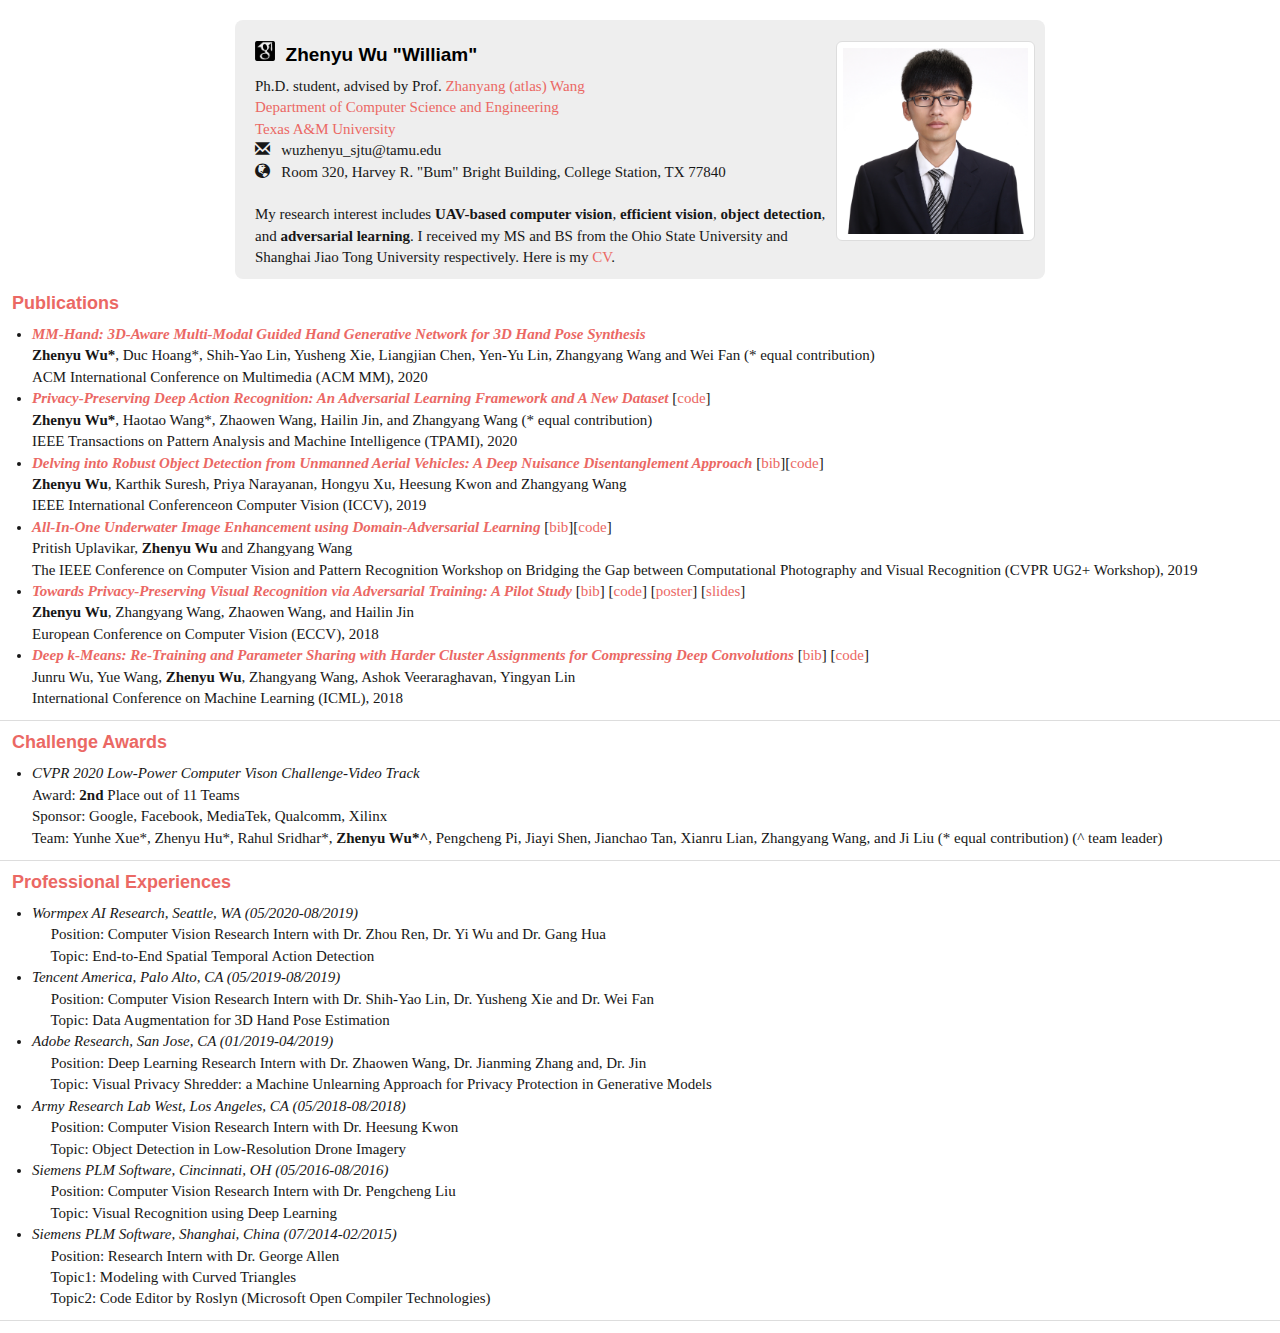
==== index.html @ eb4695ed "Update index.html" ====
<!DOCTYPE html>
<html>
<head>
	<meta charset="utf-8">
	<meta content="IE=edge" http-equiv="X-UA-Compatible">
	<meta content="width=840, initial-scale=1.0" name="viewport">
	<meta content="Zhenyu Wu" name="author">
	<meta content="Homepage" name="description">

	<title>Zhenyu Wu "William" - Texas A&M University</title>
	<!-- Bootstrap core CSS -->
	<link href="bootstrap/css/bootstrap.min.css" rel="stylesheet">
	<!-- Bootstrap theme -->
	<link href="bootstrap/css/bootstrap-theme.min.css" rel="stylesheet">
	<!-- Bootstrap icon -->
	<link href="bootstrap/css/bootstrap.icon-large.min.css" rel="stylesheet">
	<!-- Custom styles for this template -->
	<link href="theme.css" rel="stylesheet">
	<!-- HTML5 shim and Respond.js IE8 support of HTML5 elements and media queries -->
	<link rel="stylesheet" href="https://maxcdn.bootstrapcdn.com/font-awesome/4.4.0/css/font-awesome.min.css">

	<!--[if lt IE 9]>
	  <script src="https://oss.maxcdn.com/libs/html5shiv/3.7.0/html5shiv.js"></script>
	  <script src="https://oss.maxcdn.com/libs/respond.js/1.3.0/respond.min.js"></script>
	<![endif]-->
</head>

<body>

	<div class="container-narrow">
		<div class="title">

			<h4> <span class="google_scholar"></span>&nbsp; <a href="https://scholar.google.com/citations?user=XOjjlREAAAAJ&hl=en" style="color:#000000;"><strong>Zhenyu Wu "William"</strong></a>

			<img class="img-thumbnail-wei" height="200" hspace=
			"10" src="pics/wu_profile.png" style="float:right">

			</h4>
			Ph.D. student, advised by Prof. <a href="http://www.atlaswang.com/">Zhanyang (atlas) Wang</a> <br>
			<a href="https://engineering.tamu.edu/cse/">Department of Computer Science and Engineering</a><br>
			<a href="https://www.tamu.edu/">Texas A&M University</a><br>
			<span class="glyphicon glyphicon-envelope"></span>&nbsp;&nbsp;
			wuzhenyu_sjtu@tamu.edu<br>
			<span class="glyphicon glyphicon-globe"></span>&nbsp;&nbsp; Room 320, Harvey R. "Bum" Bright Building, College Station, TX 77840<br>

		    <br>
		    My research interest includes <b>UAV-based computer vision</b>, <b>efficient vision</b>, <b>object detection</b>, and <b>adversarial learning</b>. I received my MS and BS from the Ohio State University and Shanghai Jiao Tong University respectively. Here is my <a href="files/CV.pdf">CV</a>.
		    <br>





			</span>

		</div>

		</div>




		<div class="content">
			<h5 class="text-primary" id="publications">Publications</h5>


			<ul>
				<li>
					<b>
						<a href="publications/ACMMM20_MM_Hand.pdf"
						id="smt-simple" name="smt-simple" style="font-style: italic; text-decoration: none">
						MM-Hand: 3D-Aware Multi-Modal Guided Hand Generative Network for 3D Hand Pose Synthesis
						</a>
					</b> <br>
						<b>Zhenyu Wu*</b>, Duc Hoang*, Shih-Yao Lin, Yusheng Xie, Liangjian Chen, Yen-Yu Lin, Zhangyang Wang and Wei Fan (* equal contribution) <br>
						ACM International Conference on Multimedia (ACM MM), 2020
				</li>

				<li>
					<b>
						<a href="publications/TPAMI_privacy_paper.pdf"
						id="smt-simple" name="smt-simple" style="font-style: italic; text-decoration: none">
						Privacy-Preserving Deep Action Recognition: An Adversarial Learning Framework and A New Dataset
						</a>
					</b>
						[<a href="https://github.com/TAMU-VITA/PA-HMDB51">code</a>]<br>
						<b>Zhenyu Wu*</b>, Haotao Wang*, Zhaowen Wang, Hailin Jin, and Zhangyang Wang (* equal contribution) <br>
						IEEE Transactions on Pattern Analysis and Machine Intelligence (TPAMI), 2020
				</li>

				<li>
					<b>
						<a href="publications/ICCV19_uav_objectdetection_paper.pdf"
						id="smt-simple" name="smt-simple" style="font-style: italic; text-decoration: none">Delving into Robust Object Detection from Unmanned Aerial Vehicles: A Deep Nuisance Disentanglement Approach
						</a>
					</b>
						[<a href="bib/bib_iccv2019_uav_objectdetection.txt">bib</a>][<a href="https://github.com/TAMU-VITA/UAV-NDFT">code</a>]<br>
						<b>Zhenyu Wu</b>, Karthik Suresh, Priya Narayanan, Hongyu Xu, Heesung Kwon and Zhangyang Wang <br>
						IEEE International Conferenceon Computer Vision (ICCV), 2019
				</li>

				<li>
					<b>
						<a href="publications/CVPRW19_underwater_enhancement_paper.pdf"
						id="smt-simple" name="smt-simple" style="font-style: italic; text-decoration: none">
						All-In-One Underwater Image Enhancement using Domain-Adversarial Learning
						</a>
					</b>
						[<a href="bib/bib_cvprw2019_underwaterenhancement.txt">bib</a>][<a href="https://github.com/TAMU-VITA/All-In-One-Underwater-Image-Enhancement-using-Domain-Adversarial-Learning">code</a>]<br>
						Pritish Uplavikar, <b>Zhenyu Wu</b> and Zhangyang Wang <br>
						The IEEE Conference on Computer Vision and Pattern Recognition Workshop on Bridging the Gap between Computational Photography and Visual Recognition (CVPR UG2+ Workshop), 2019
				</li>

				<li>
					<b>
						<a href="publications/ECCV18_privacy_paper.pdf"
						id="smt-simple" name="smt-simple" style="font-style: italic; text-decoration: none">
						Towards Privacy-Preserving Visual Recognition via Adversarial Training: A Pilot Study
						</a>
					</b>
						[<a href="bib/bib_eccv2018_privacy.txt">bib</a>]
						[<a href="https://github.com/TAMU-VITA/Privacy-AdversarialLearning">code</a>]
						[<a href="publications/ECCV18_privacy_poster.pdf">poster</a>]
						[<a href="publications/ECCV18_privacy_slides.pdf">slides</a>]<br>
						<b>Zhenyu Wu</b>, Zhangyang Wang, Zhaowen Wang, and Hailin Jin <br>
						European Conference on Computer Vision (ECCV), 2018
				</li>

				<li>
					<b>
						<a href="publications/ICML18_deepkmeans_paper.pdf"
						id="smt-simple" name="smt-simple" style="font-style: italic; text-decoration: none">
						Deep k-Means: Re-Training and Parameter Sharing with Harder Cluster Assignments for Compressing Deep Convolutions
						</a>
					</b>
						[<a href="bib/bib_icml2018_deepkmeans.txt">bib</a>]
						[<a href="https://github.com/TAMU-VITA/Deep-K-Means-pytorch">code</a>]<br>
						Junru Wu, Yue Wang, <b>Zhenyu Wu</b>, Zhangyang Wang, Ashok Veeraraghavan, Yingyan Lin <br>
						International Conference on Machine Learning (ICML), 2018
				</li>
			</ul>
		</div>
		<div class="content">
			<h5 class="text-primary" id="experience">Challenge Awards</h5>


			<ul>
				<li>
					<i>CVPR 2020 Low-Power Computer Vison Challenge-Video Track</i><br>
					Award: <b>2nd</b> Place out of 11 Teams<br>
					Sponsor: Google, Facebook, MediaTek, Qualcomm, Xilinx<br>
					Team: Yunhe Xue*, Zhenyu Hu*, Rahul Sridhar*, <b>Zhenyu Wu*^</b>, Pengcheng Pi, Jiayi Shen, Jianchao Tan, Xianru Lian, Zhangyang Wang, and Ji Liu  (* equal contribution) (^ team leader)<br>
				</li>
			</ul>
		</div>

		<div class="content">
			<h5 class="text-primary" id="experience">Professional Experiences</h5>


			<ul>
				<li>
					<i>Wormpex AI Research, Seattle, WA (05/2020-08/2019)</i><br>
					&nbsp;&nbsp;&nbsp;&nbsp; Position: Computer Vision Research Intern with Dr. Zhou Ren, Dr. Yi Wu and Dr. Gang Hua<br>
					&nbsp;&nbsp;&nbsp;&nbsp; Topic: End-to-End Spatial Temporal Action Detection<br>
				</li>
				<li>
					<i>Tencent America, Palo Alto, CA (05/2019-08/2019)</i><br>
					&nbsp;&nbsp;&nbsp;&nbsp; Position: Computer Vision Research Intern with Dr. Shih-Yao Lin, Dr. Yusheng Xie and Dr. Wei Fan<br>
					&nbsp;&nbsp;&nbsp;&nbsp; Topic: Data Augmentation for 3D Hand Pose Estimation<br>
				</li>
				<li>
					<i>Adobe Research, San Jose, CA (01/2019-04/2019)</i><br>
					&nbsp;&nbsp;&nbsp;&nbsp; Position: Deep Learning Research Intern with Dr. Zhaowen Wang, Dr. Jianming Zhang and, Dr. 
					
					Jin<br>
					&nbsp;&nbsp;&nbsp;&nbsp; Topic: Visual Privacy Shredder: a Machine Unlearning Approach for Privacy Protection in Generative Models<br>
				</li>
				<li>
					<i>Army Research Lab West, Los Angeles, CA (05/2018-08/2018)</i><br>
					&nbsp;&nbsp;&nbsp;&nbsp; Position: Computer Vision Research Intern with Dr. Heesung Kwon<br>
					&nbsp;&nbsp;&nbsp;&nbsp; Topic: Object Detection in Low-Resolution Drone Imagery<br>
				</li>
				<li>
					<i>Siemens PLM Software, Cincinnati, OH (05/2016-08/2016)</i><br>
					&nbsp;&nbsp;&nbsp;&nbsp; Position: Computer Vision Research Intern with Dr. Pengcheng Liu<br>
					&nbsp;&nbsp;&nbsp;&nbsp; Topic: Visual Recognition using Deep Learning<br>
				</li>
				<li>
					<i>Siemens PLM Software, Shanghai, China (07/2014-02/2015)</i><br>
					&nbsp;&nbsp;&nbsp;&nbsp; Position: Research Intern with Dr. George Allen<br>
					&nbsp;&nbsp;&nbsp;&nbsp; Topic1: Modeling with Curved Triangles<br>
					&nbsp;&nbsp;&nbsp;&nbsp; Topic2: Code Editor by Roslyn (Microsoft Open Compiler Technologies)<br>
				</li>
			</ul>
		</div>

</body>
</html>
---- theme.css ----
.container-narrow {
	width: 840px;
	padding-right: 15px;
	padding-left: 15px;
	margin-right: auto;
	margin-left: auto;
}

.body{
	color: #171717;
}


.title {
	clear: right;
	padding-top: 10px;
	padding-left: 20px;
	padding-right: 0px;
	padding-bottom: 10px;
	margin-top: 20px;
	margin-bottom: 15px;
	background-color: #eeeeee;
	border-radius: 8px;
}

.text-primary {
	font-size: 1.2em;
}

h2 span {
	font-size: 0.8em;
	word-spacing: -0.05em;
	color: #555555;
}

.content {
	padding-left: 12px;
	padding-right: 12px;
	margin-bottom: 12px;
	border-bottom: 1px solid #dddddd;
}

img.displayed {
	display: block;
	margin-right: auto;
	margin-left: auto;
	width: 350px;
}

ul {
	padding-left: 20px;
}

ul.pub {
	padding-left: 20px;
	list-style: circle;
}

.muted {
	color: #888888;
	font-style: italic;
}

.boxed {
    color: #171717;
    border:1px solid #dddddd;
    margin-bottom: 15px;
    border-radius:25px;
    padding-right: 15px;
	padding-left: 15px;
}


.google_scholar {
    background: url('pics/google_scholar.png');
    background-size: 20px;
    height: 20px;
    width: 20px;
    display: inline-block;
}
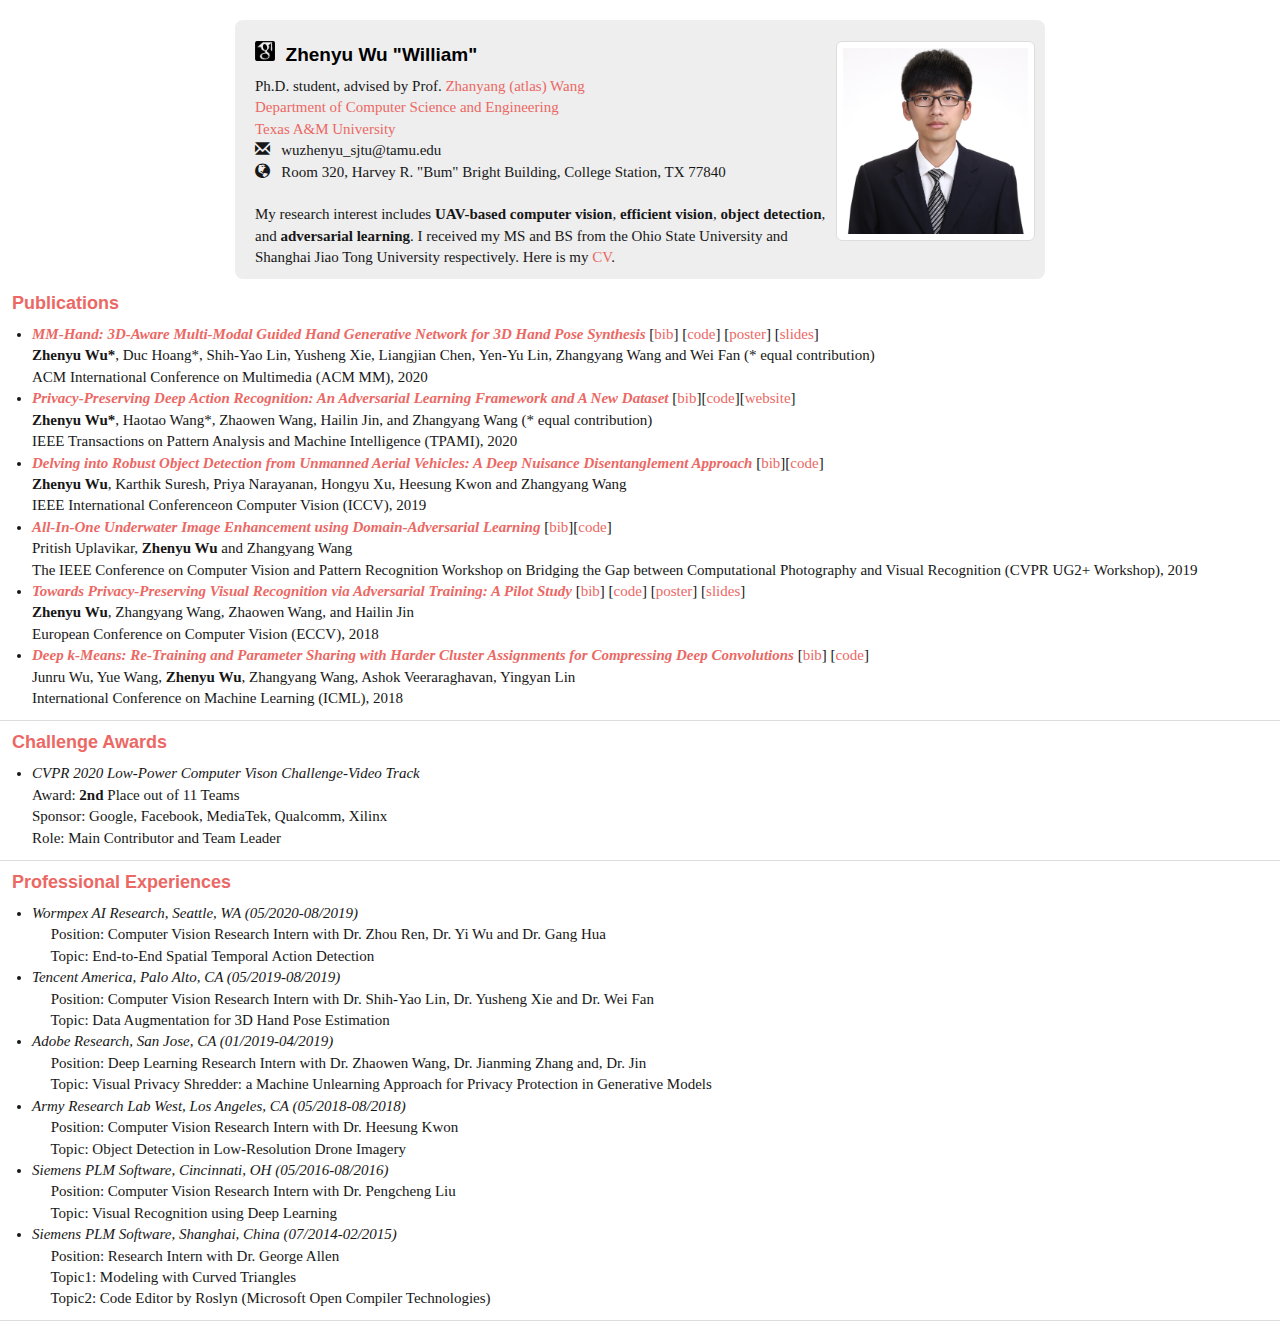
==== commit 88bd43c5: "update publication" ====
--- a/index.html
+++ b/index.html
@@ -67,11 +67,15 @@
 			<ul>
 				<li>
 					<b>
-						<a href="publications/ACMMM20_MM_Hand.pdf"
+						<a href="publications/ACMMM20_mmhand_paper.pdf"
 						id="smt-simple" name="smt-simple" style="font-style: italic; text-decoration: none">
 						MM-Hand: 3D-Aware Multi-Modal Guided Hand Generative Network for 3D Hand Pose Synthesis
 						</a>
-					</b> <br>
+					</b>
+						[<a href="bib/bib_mm2020_mmhand.txt">bib</a>]
+						[<a href="https://github.com/ScottHoang/mm-hand">code</a>]
+						[<a href="publications/ACMMM20_mmhand_poster.pdf">poster</a>]
+						[<a href="publications/ACMMM20_mmhand_slides.pdf">slides</a>]<br>
 						<b>Zhenyu Wu*</b>, Duc Hoang*, Shih-Yao Lin, Yusheng Xie, Liangjian Chen, Yen-Yu Lin, Zhangyang Wang and Wei Fan (* equal contribution) <br>
 						ACM International Conference on Multimedia (ACM MM), 2020
 				</li>
@@ -83,7 +87,7 @@
 						Privacy-Preserving Deep Action Recognition: An Adversarial Learning Framework and A New Dataset
 						</a>
 					</b>
-						[<a href="https://github.com/TAMU-VITA/PA-HMDB51">code</a>]<br>
+						[<a href="bib/bib_tpami2020_privacy.txt">bib</a>][<a href="https://github.com/VITA-Group/PA-HMDB51">code</a>][<a href="http://people.tamu.edu/~htwang/PA-HMDB51-website/index.html">website</a>]<br>
 						<b>Zhenyu Wu*</b>, Haotao Wang*, Zhaowen Wang, Hailin Jin, and Zhangyang Wang (* equal contribution) <br>
 						IEEE Transactions on Pattern Analysis and Machine Intelligence (TPAMI), 2020
 				</li>
@@ -94,7 +98,7 @@
 						id="smt-simple" name="smt-simple" style="font-style: italic; text-decoration: none">Delving into Robust Object Detection from Unmanned Aerial Vehicles: A Deep Nuisance Disentanglement Approach
 						</a>
 					</b>
-						[<a href="bib/bib_iccv2019_uav_objectdetection.txt">bib</a>][<a href="https://github.com/TAMU-VITA/UAV-NDFT">code</a>]<br>
+						[<a href="bib/bib_iccv2019_uav_objectdetection.txt">bib</a>][<a href="https://github.com/VITA-Group/UAV-NDFT">code</a>]<br>
 						<b>Zhenyu Wu</b>, Karthik Suresh, Priya Narayanan, Hongyu Xu, Heesung Kwon and Zhangyang Wang <br>
 						IEEE International Conferenceon Computer Vision (ICCV), 2019
 				</li>
@@ -106,7 +110,7 @@
 						All-In-One Underwater Image Enhancement using Domain-Adversarial Learning
 						</a>
 					</b>
-						[<a href="bib/bib_cvprw2019_underwaterenhancement.txt">bib</a>][<a href="https://github.com/TAMU-VITA/All-In-One-Underwater-Image-Enhancement-using-Domain-Adversarial-Learning">code</a>]<br>
+						[<a href="bib/bib_cvprw2019_underwaterenhancement.txt">bib</a>][<a href="https://github.com/VITA-Group/All-In-One-Underwater-Image-Enhancement-using-Domain-Adversarial-Learning">code</a>]<br>
 						Pritish Uplavikar, <b>Zhenyu Wu</b> and Zhangyang Wang <br>
 						The IEEE Conference on Computer Vision and Pattern Recognition Workshop on Bridging the Gap between Computational Photography and Visual Recognition (CVPR UG2+ Workshop), 2019
 				</li>
@@ -149,7 +153,7 @@
 					<i>CVPR 2020 Low-Power Computer Vison Challenge-Video Track</i><br>
 					Award: <b>2nd</b> Place out of 11 Teams<br>
 					Sponsor: Google, Facebook, MediaTek, Qualcomm, Xilinx<br>
-					Team: Yunhe Xue*, Zhenyu Hu*, Rahul Sridhar*, <b>Zhenyu Wu*^</b>, Pengcheng Pi, Jiayi Shen, Jianchao Tan, Xianru Lian, Zhangyang Wang, and Ji Liu  (* equal contribution) (^ team leader)<br>
+					Role: Main Contributor and Team Leader<br>
 				</li>
 			</ul>
 		</div>
@@ -171,8 +175,8 @@
 				</li>
 				<li>
 					<i>Adobe Research, San Jose, CA (01/2019-04/2019)</i><br>
-					&nbsp;&nbsp;&nbsp;&nbsp; Position: Deep Learning Research Intern with Dr. Zhaowen Wang, Dr. Jianming Zhang and, Dr. 
-					
+					&nbsp;&nbsp;&nbsp;&nbsp; Position: Deep Learning Research Intern with Dr. Zhaowen Wang, Dr. Jianming Zhang and, Dr.
+
 					Jin<br>
 					&nbsp;&nbsp;&nbsp;&nbsp; Topic: Visual Privacy Shredder: a Machine Unlearning Approach for Privacy Protection in Generative Models<br>
 				</li>
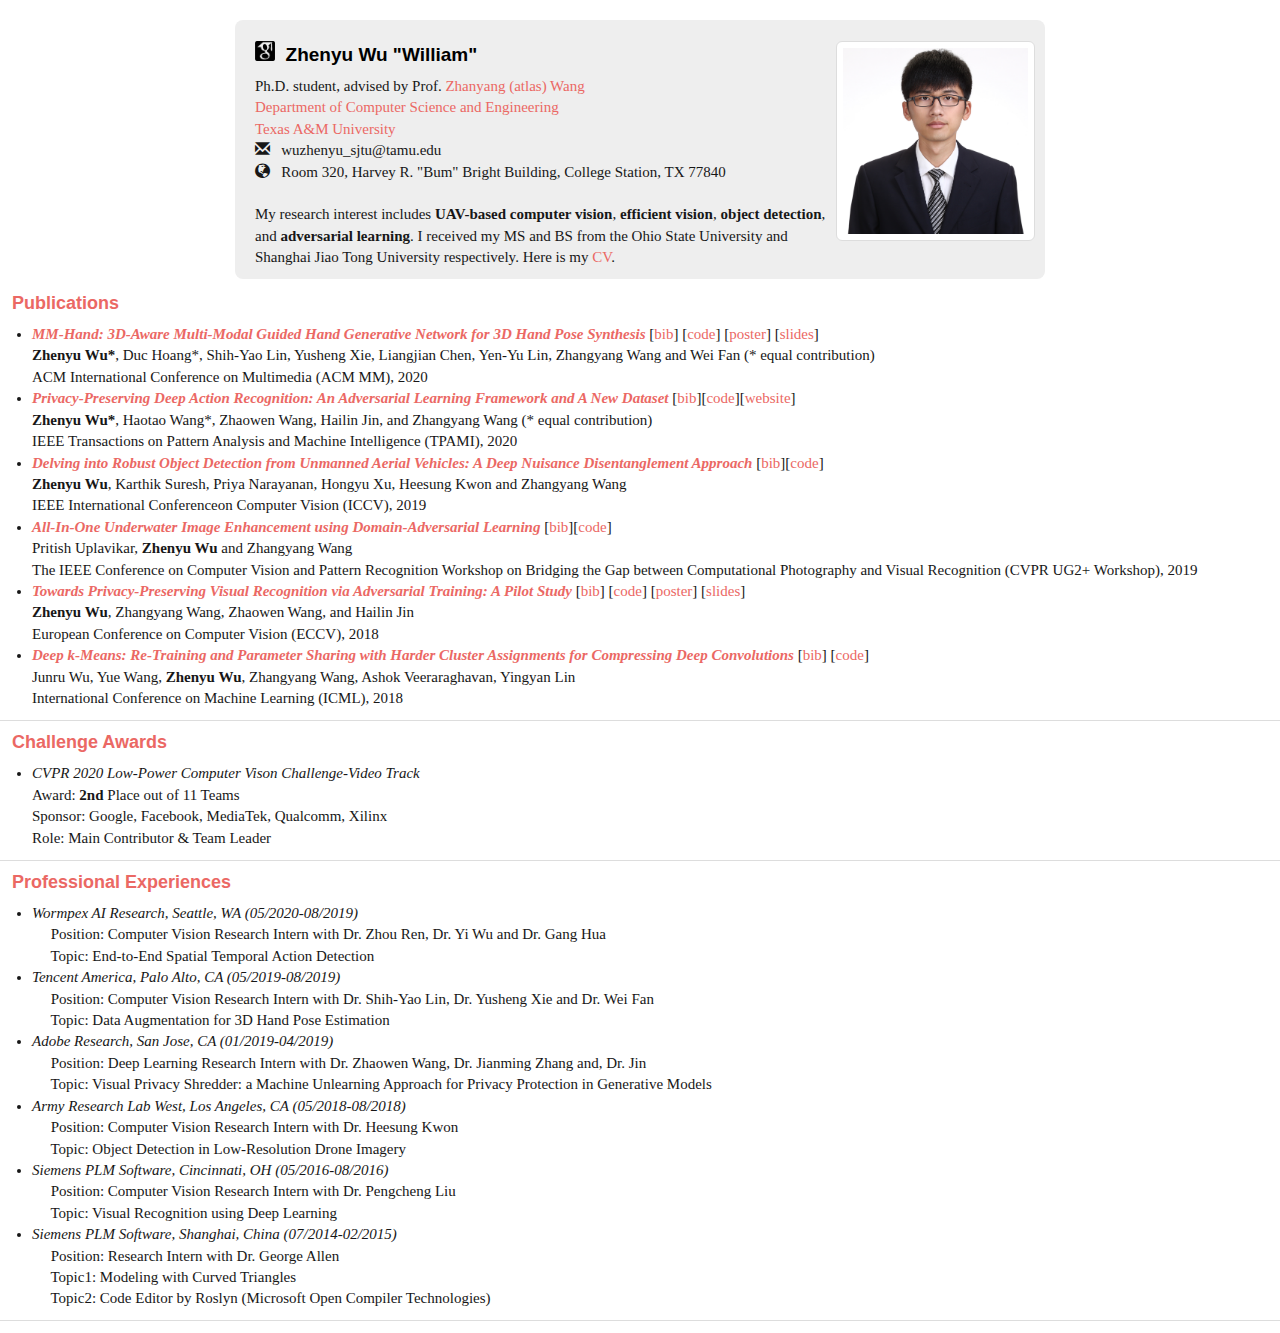
==== commit 0b2e6beb: "update publication" ====
--- a/index.html
+++ b/index.html
@@ -153,7 +153,7 @@
 					<i>CVPR 2020 Low-Power Computer Vison Challenge-Video Track</i><br>
 					Award: <b>2nd</b> Place out of 11 Teams<br>
 					Sponsor: Google, Facebook, MediaTek, Qualcomm, Xilinx<br>
-					Role: Main Contributor and Team Leader<br>
+					Role: Main Contributor & Team Leader<br>
 				</li>
 			</ul>
 		</div>
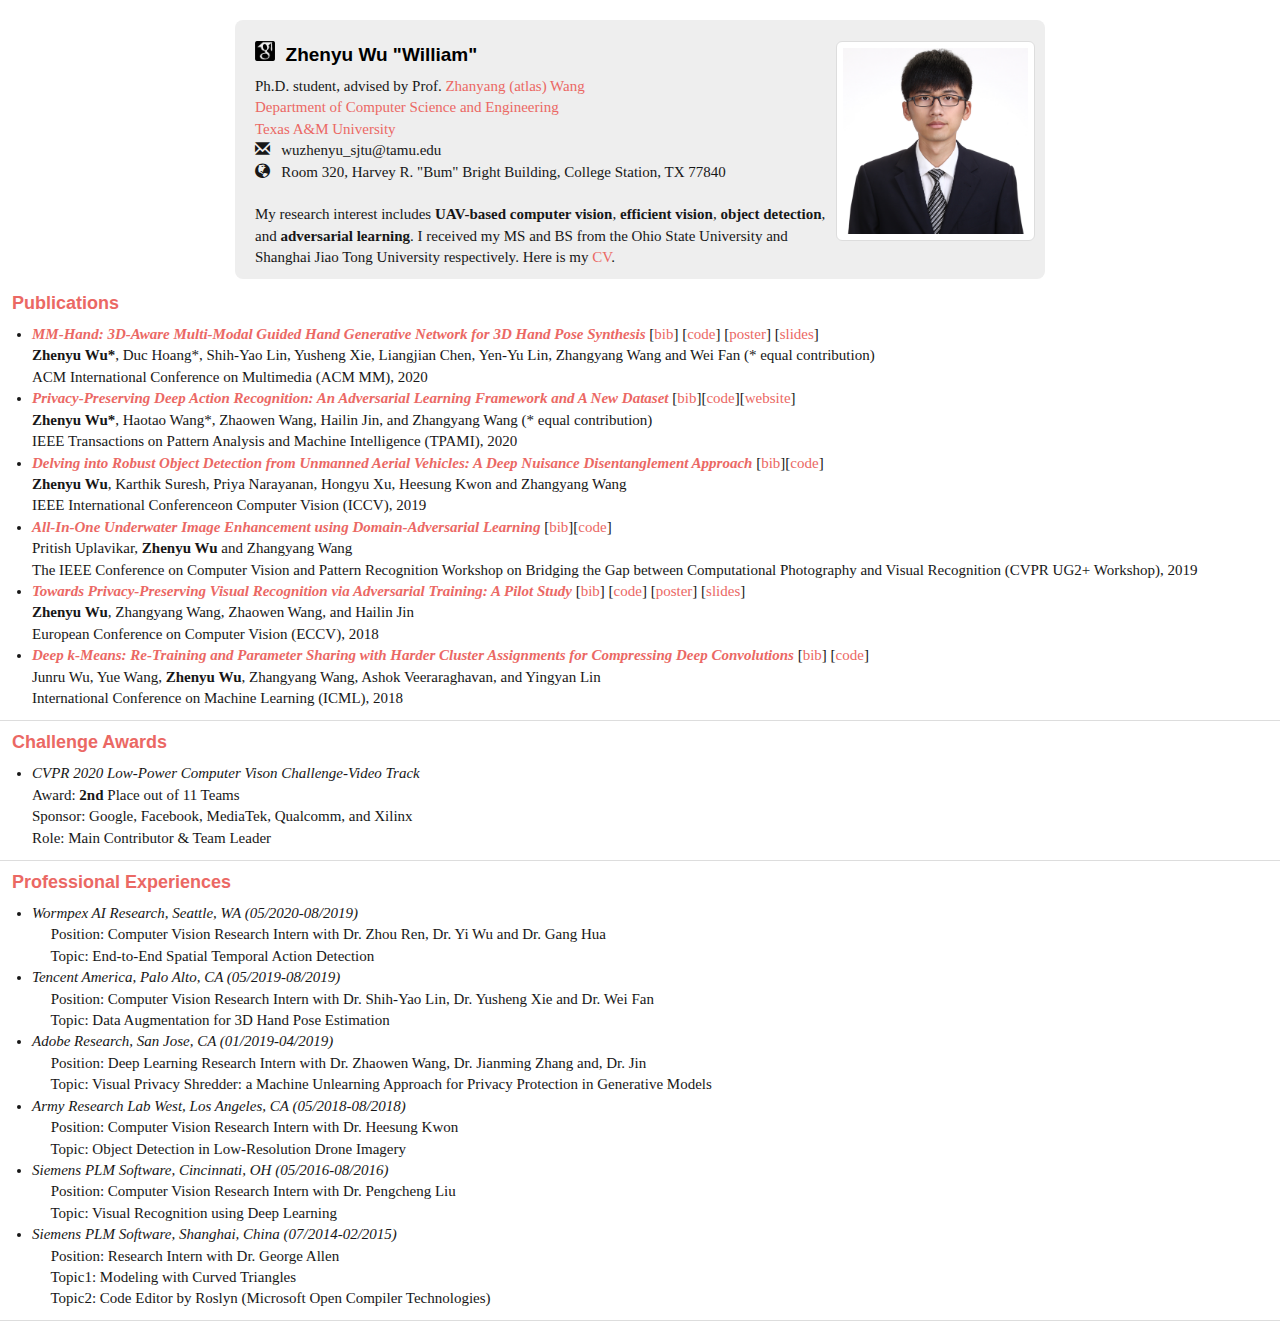
==== commit e544dbb0: "update publication" ====
--- a/index.html
+++ b/index.html
@@ -139,7 +139,7 @@
 					</b>
 						[<a href="bib/bib_icml2018_deepkmeans.txt">bib</a>]
 						[<a href="https://github.com/TAMU-VITA/Deep-K-Means-pytorch">code</a>]<br>
-						Junru Wu, Yue Wang, <b>Zhenyu Wu</b>, Zhangyang Wang, Ashok Veeraraghavan, Yingyan Lin <br>
+						Junru Wu, Yue Wang, <b>Zhenyu Wu</b>, Zhangyang Wang, Ashok Veeraraghavan, and Yingyan Lin <br>
 						International Conference on Machine Learning (ICML), 2018
 				</li>
 			</ul>
@@ -152,7 +152,7 @@
 				<li>
 					<i>CVPR 2020 Low-Power Computer Vison Challenge-Video Track</i><br>
 					Award: <b>2nd</b> Place out of 11 Teams<br>
-					Sponsor: Google, Facebook, MediaTek, Qualcomm, Xilinx<br>
+					Sponsor: Google, Facebook, MediaTek, Qualcomm, and Xilinx<br>
 					Role: Main Contributor & Team Leader<br>
 				</li>
 			</ul>
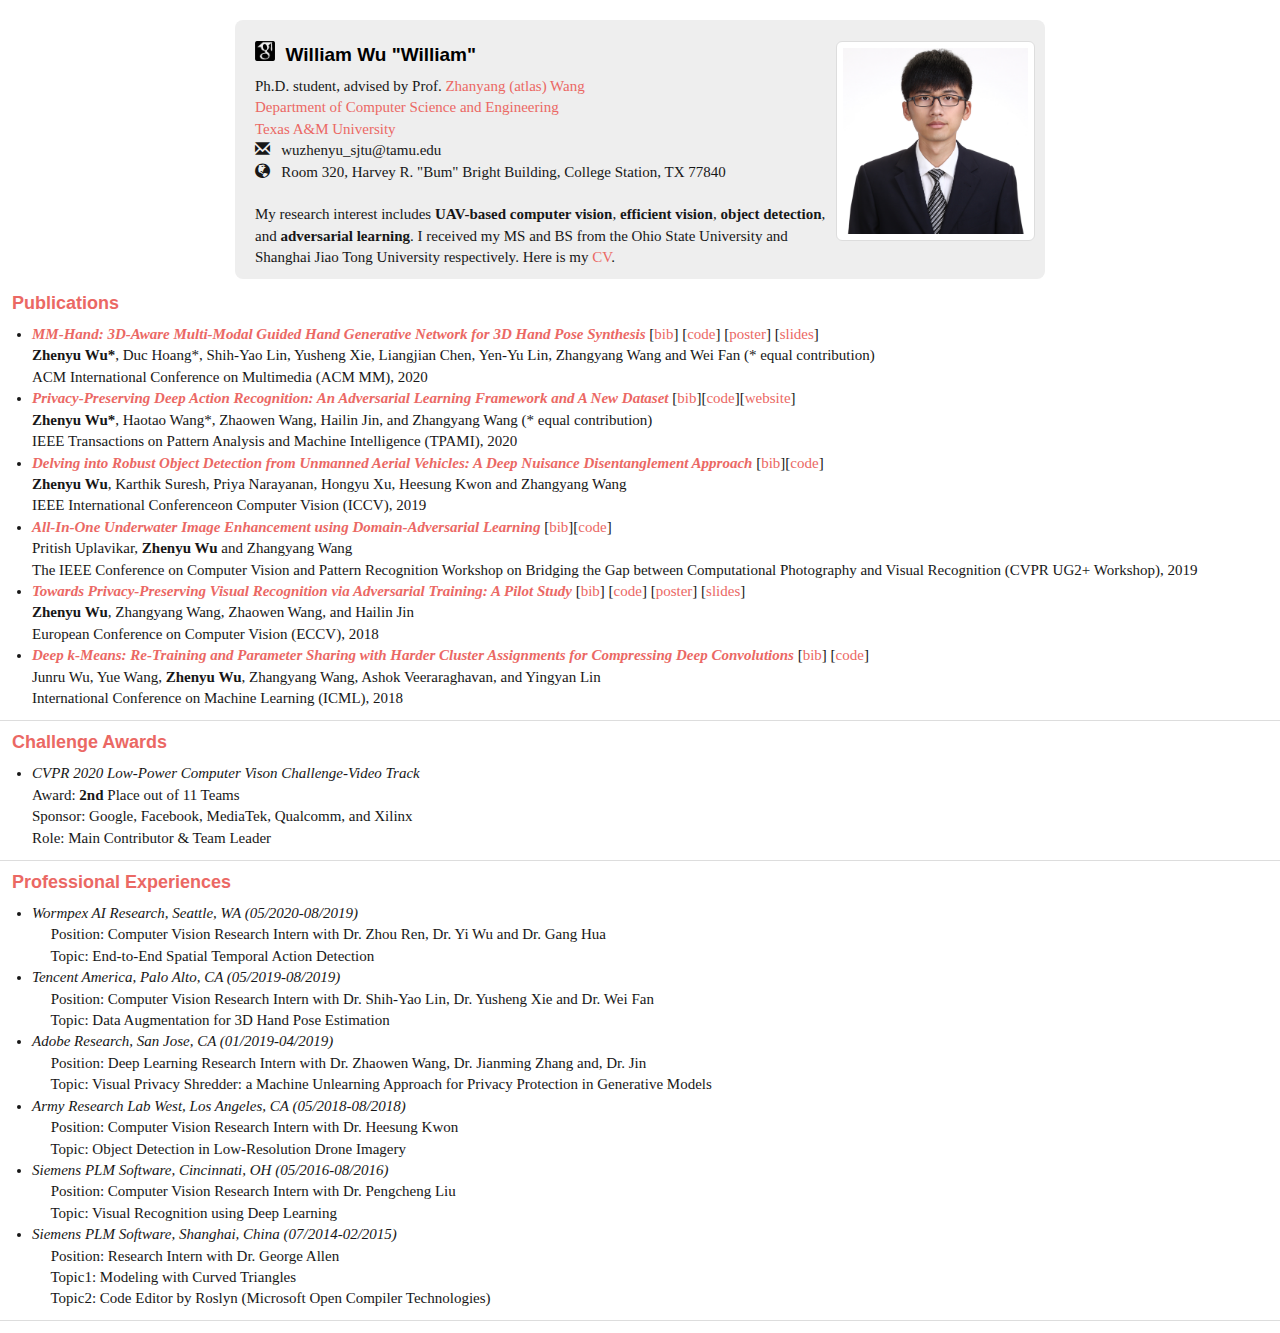
==== commit d4ec45f7: "Update index.html" ====
--- a/index.html
+++ b/index.html
@@ -7,7 +7,7 @@
 	<meta content="Zhenyu Wu" name="author">
 	<meta content="Homepage" name="description">
 
-	<title>Zhenyu Wu "William" - Texas A&M University</title>
+	<title>William Wu - Texas A&M University</title>
 	<!-- Bootstrap core CSS -->
 	<link href="bootstrap/css/bootstrap.min.css" rel="stylesheet">
 	<!-- Bootstrap theme -->
@@ -30,7 +30,7 @@
 	<div class="container-narrow">
 		<div class="title">
 
-			<h4> <span class="google_scholar"></span>&nbsp; <a href="https://scholar.google.com/citations?user=XOjjlREAAAAJ&hl=en" style="color:#000000;"><strong>Zhenyu Wu "William"</strong></a>
+			<h4> <span class="google_scholar"></span>&nbsp; <a href="https://scholar.google.com/citations?user=XOjjlREAAAAJ&hl=en" style="color:#000000;"><strong>William Wu "William"</strong></a>
 
 			<img class="img-thumbnail-wei" height="200" hspace=
 			"10" src="pics/wu_profile.png" style="float:right">
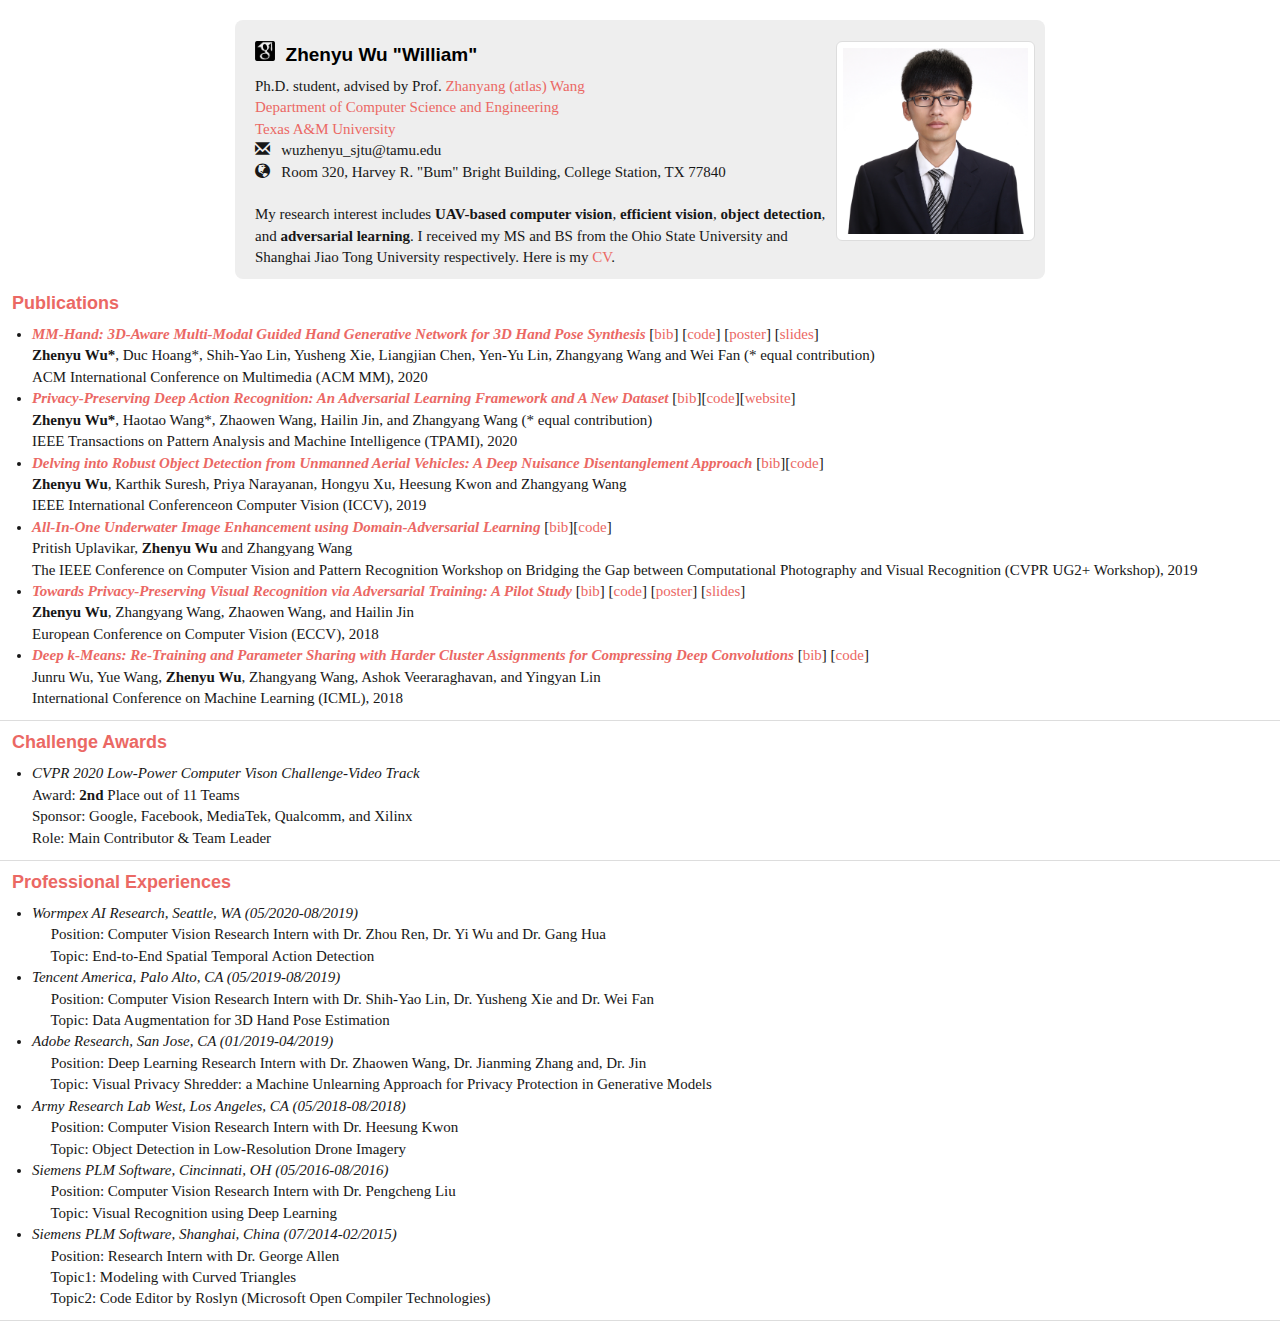
==== commit c7bff12e: "Update index.html" ====
--- a/index.html
+++ b/index.html
@@ -7,7 +7,7 @@
 	<meta content="Zhenyu Wu" name="author">
 	<meta content="Homepage" name="description">
 
-	<title>William Wu - Texas A&M University</title>
+	<title>Zhenyu Wu - Texas A&M University</title>
 	<!-- Bootstrap core CSS -->
 	<link href="bootstrap/css/bootstrap.min.css" rel="stylesheet">
 	<!-- Bootstrap theme -->
@@ -30,7 +30,7 @@
 	<div class="container-narrow">
 		<div class="title">
 
-			<h4> <span class="google_scholar"></span>&nbsp; <a href="https://scholar.google.com/citations?user=XOjjlREAAAAJ&hl=en" style="color:#000000;"><strong>William Wu "William"</strong></a>
+			<h4> <span class="google_scholar"></span>&nbsp; <a href="https://scholar.google.com/citations?user=XOjjlREAAAAJ&hl=en" style="color:#000000;"><strong>Zhenyu Wu "William"</strong></a>
 
 			<img class="img-thumbnail-wei" height="200" hspace=
 			"10" src="pics/wu_profile.png" style="float:right">
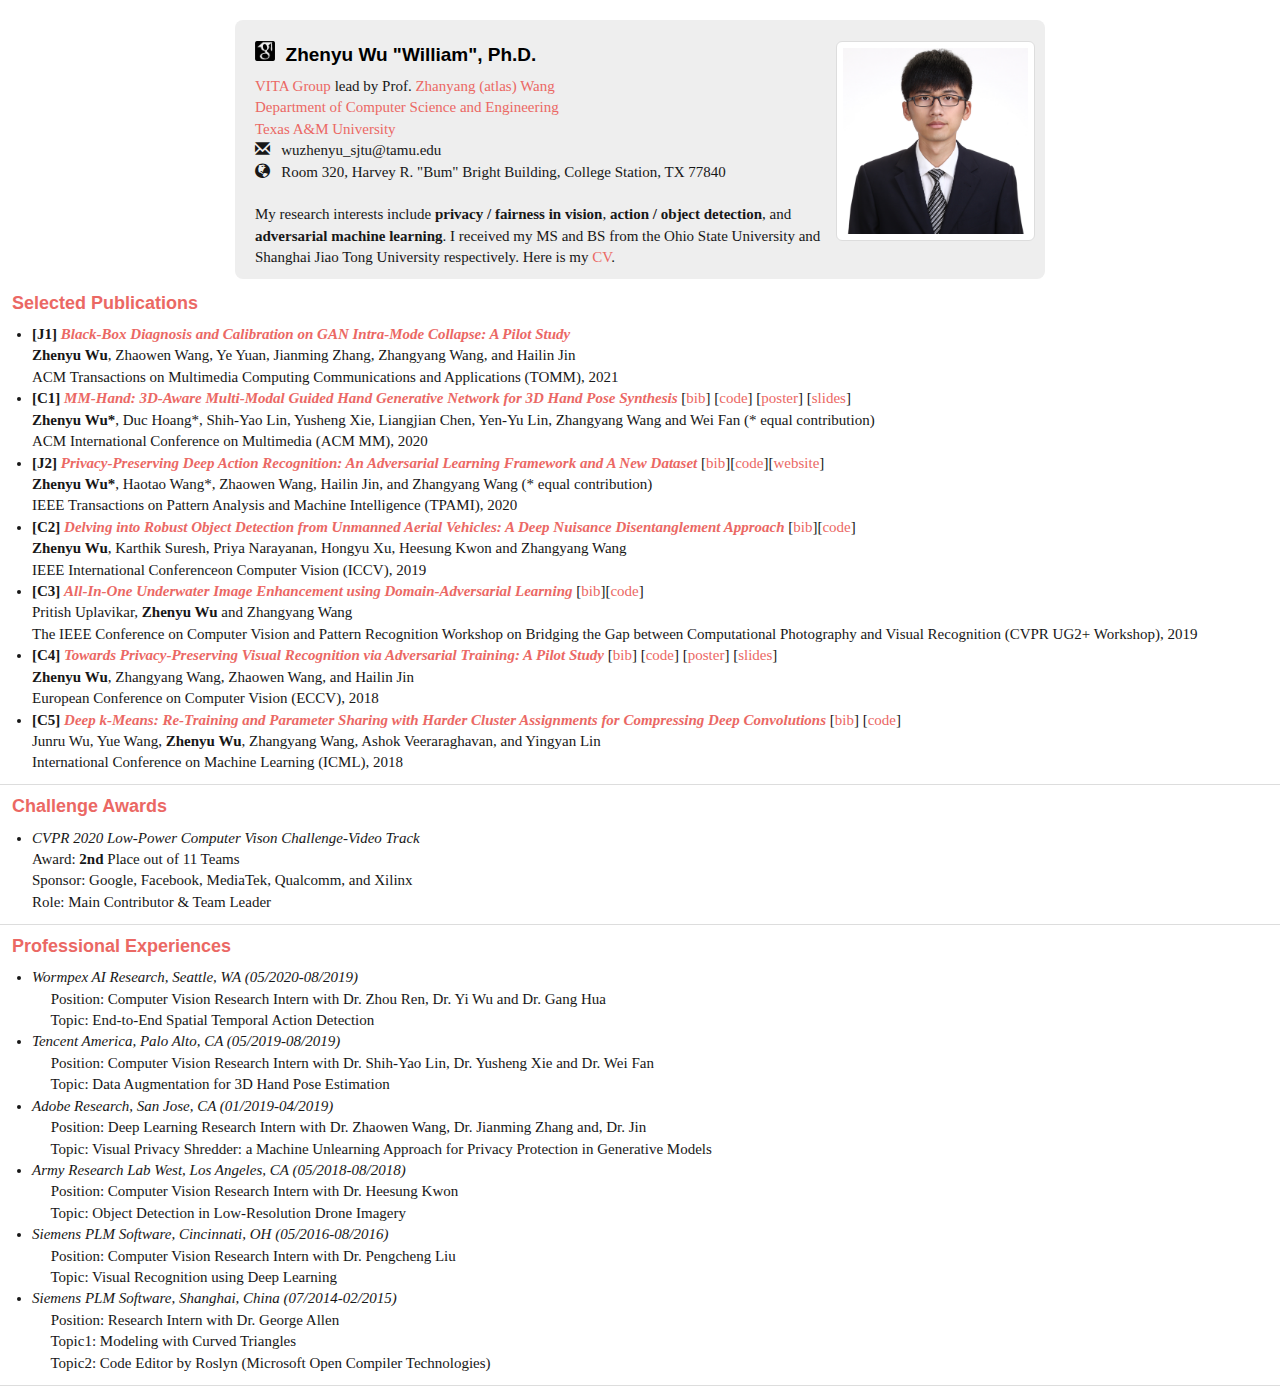
==== commit ba3715d5: "update degree" ====
--- a/index.html
+++ b/index.html
@@ -30,13 +30,13 @@
 	<div class="container-narrow">
 		<div class="title">
 
-			<h4> <span class="google_scholar"></span>&nbsp; <a href="https://scholar.google.com/citations?user=XOjjlREAAAAJ&hl=en" style="color:#000000;"><strong>Zhenyu Wu "William"</strong></a>
+			<h4> <span class="google_scholar"></span>&nbsp; <a href="https://scholar.google.com/citations?user=XOjjlREAAAAJ&hl=en" style="color:#000000;"><strong>Zhenyu Wu "William", Ph.D.</strong></a>
 
 			<img class="img-thumbnail-wei" height="200" hspace=
 			"10" src="pics/wu_profile.png" style="float:right">
 
 			</h4>
-			Ph.D. student, advised by Prof. <a href="http://www.atlaswang.com/">Zhanyang (atlas) Wang</a> <br>
+			<a href="https://vita-group.github.io/">VITA Group</a> lead by Prof. <a href="http://www.atlaswang.com/">Zhanyang (atlas) Wang</a> <br>
 			<a href="https://engineering.tamu.edu/cse/">Department of Computer Science and Engineering</a><br>
 			<a href="https://www.tamu.edu/">Texas A&M University</a><br>
 			<span class="glyphicon glyphicon-envelope"></span>&nbsp;&nbsp;
@@ -44,13 +44,8 @@
 			<span class="glyphicon glyphicon-globe"></span>&nbsp;&nbsp; Room 320, Harvey R. "Bum" Bright Building, College Station, TX 77840<br>
 
 		    <br>
-		    My research interest includes <b>UAV-based computer vision</b>, <b>efficient vision</b>, <b>object detection</b>, and <b>adversarial learning</b>. I received my MS and BS from the Ohio State University and Shanghai Jiao Tong University respectively. Here is my <a href="files/CV.pdf">CV</a>.
+		    My research interests include <b>privacy / fairness in vision</b>, <b>action / object detection</b>, and <b>adversarial machine learning</b>. I received my MS and BS from the Ohio State University and Shanghai Jiao Tong University respectively. Here is my <a href="files/CV.pdf">CV</a>.
 		    <br>
-
-
-
-
-
 			</span>
 
 		</div>
@@ -61,13 +56,25 @@
 
 
 		<div class="content">
-			<h5 class="text-primary" id="publications">Publications</h5>
+			<h5 class="text-primary" id="publications">Selected Publications</h5>
 
 
 			<ul>
 				<li>
 					<b>
-						<a href="publications/ACMMM20_mmhand_paper.pdf"
+						[J1] <a
+						id="smt-simple" name="smt-simple" style="font-style: italic; text-decoration: none">
+						Black-Box Diagnosis and Calibration on GAN Intra-Mode Collapse: A Pilot Study
+						</a>
+					</b>
+					<br>
+						<b>Zhenyu Wu</b>, Zhaowen Wang, Ye Yuan, Jianming Zhang, Zhangyang Wang, and Hailin Jin<br>
+						ACM Transactions on Multimedia Computing Communications and Applications (TOMM), 2021
+				</li>
+
+				<li>
+					<b>
+						[C1] <a href="publications/ACMMM20_mmhand_paper.pdf"
 						id="smt-simple" name="smt-simple" style="font-style: italic; text-decoration: none">
 						MM-Hand: 3D-Aware Multi-Modal Guided Hand Generative Network for 3D Hand Pose Synthesis
 						</a>
@@ -82,7 +89,7 @@
 
 				<li>
 					<b>
-						<a href="publications/TPAMI_privacy_paper.pdf"
+						[J2] <a href="https://arxiv.org/pdf/1906.05675.pdf"
 						id="smt-simple" name="smt-simple" style="font-style: italic; text-decoration: none">
 						Privacy-Preserving Deep Action Recognition: An Adversarial Learning Framework and A New Dataset
 						</a>
@@ -94,8 +101,9 @@
 
 				<li>
 					<b>
-						<a href="publications/ICCV19_uav_objectdetection_paper.pdf"
-						id="smt-simple" name="smt-simple" style="font-style: italic; text-decoration: none">Delving into Robust Object Detection from Unmanned Aerial Vehicles: A Deep Nuisance Disentanglement Approach
+						[C2] <a href="publications/ICCV19_uav_objectdetection_paper.pdf"
+						id="smt-simple" name="smt-simple" style="font-style: italic; text-decoration: none">
+						Delving into Robust Object Detection from Unmanned Aerial Vehicles: A Deep Nuisance Disentanglement Approach
 						</a>
 					</b>
 						[<a href="bib/bib_iccv2019_uav_objectdetection.txt">bib</a>][<a href="https://github.com/VITA-Group/UAV-NDFT">code</a>]<br>
@@ -105,7 +113,7 @@
 
 				<li>
 					<b>
-						<a href="publications/CVPRW19_underwater_enhancement_paper.pdf"
+						[C3] <a href="publications/CVPRW19_underwater_enhancement_paper.pdf"
 						id="smt-simple" name="smt-simple" style="font-style: italic; text-decoration: none">
 						All-In-One Underwater Image Enhancement using Domain-Adversarial Learning
 						</a>
@@ -117,7 +125,7 @@
 
 				<li>
 					<b>
-						<a href="publications/ECCV18_privacy_paper.pdf"
+						[C4] <a href="publications/ECCV18_privacy_paper.pdf"
 						id="smt-simple" name="smt-simple" style="font-style: italic; text-decoration: none">
 						Towards Privacy-Preserving Visual Recognition via Adversarial Training: A Pilot Study
 						</a>
@@ -132,7 +140,7 @@
 
 				<li>
 					<b>
-						<a href="publications/ICML18_deepkmeans_paper.pdf"
+						[C5] <a href="publications/ICML18_deepkmeans_paper.pdf"
 						id="smt-simple" name="smt-simple" style="font-style: italic; text-decoration: none">
 						Deep k-Means: Re-Training and Parameter Sharing with Harder Cluster Assignments for Compressing Deep Convolutions
 						</a>
